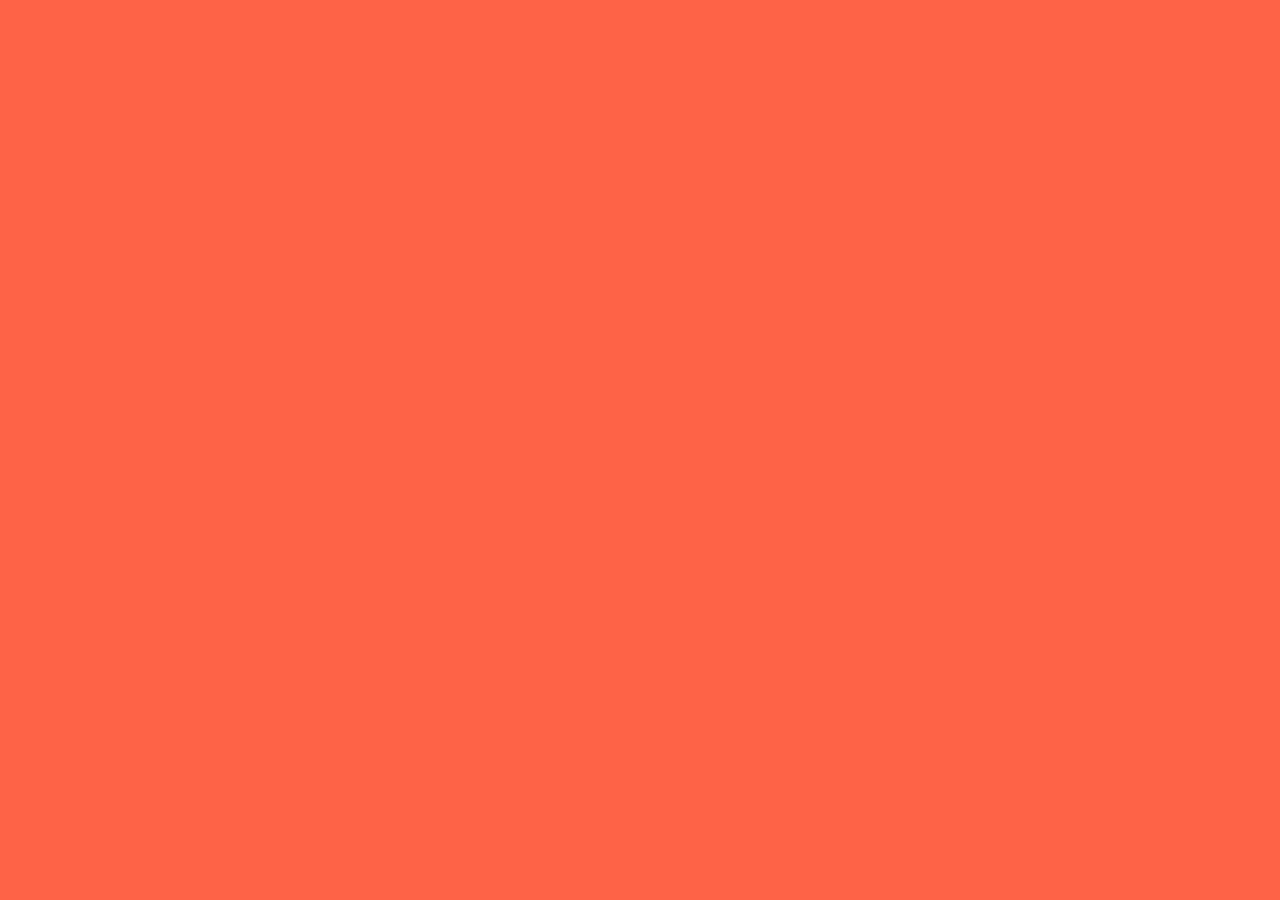
==== index.html @ a18ad2c3 "최초 프로젝트 시작" ====
<!DOCTYPE html>
<html lang="en">
  <head>
    <meta charset="UTF-8" />
    <meta name="viewport" content="width=device-width, initial-scale=1.0" />
    <link rel="stylesheet" href="./css/variable.css" />
    <link rel="stylesheet" href="./css/category.css" />
    <title>daily up</title>
  </head>
  <body></body>
  <script src="./js/index.js"></script>
</html>
---- css/variable.css ----
:root {
    --main-bg-color: tomato;
}
---- css/category.css ----
body {
    background-color: var(--main-bg-color);
}
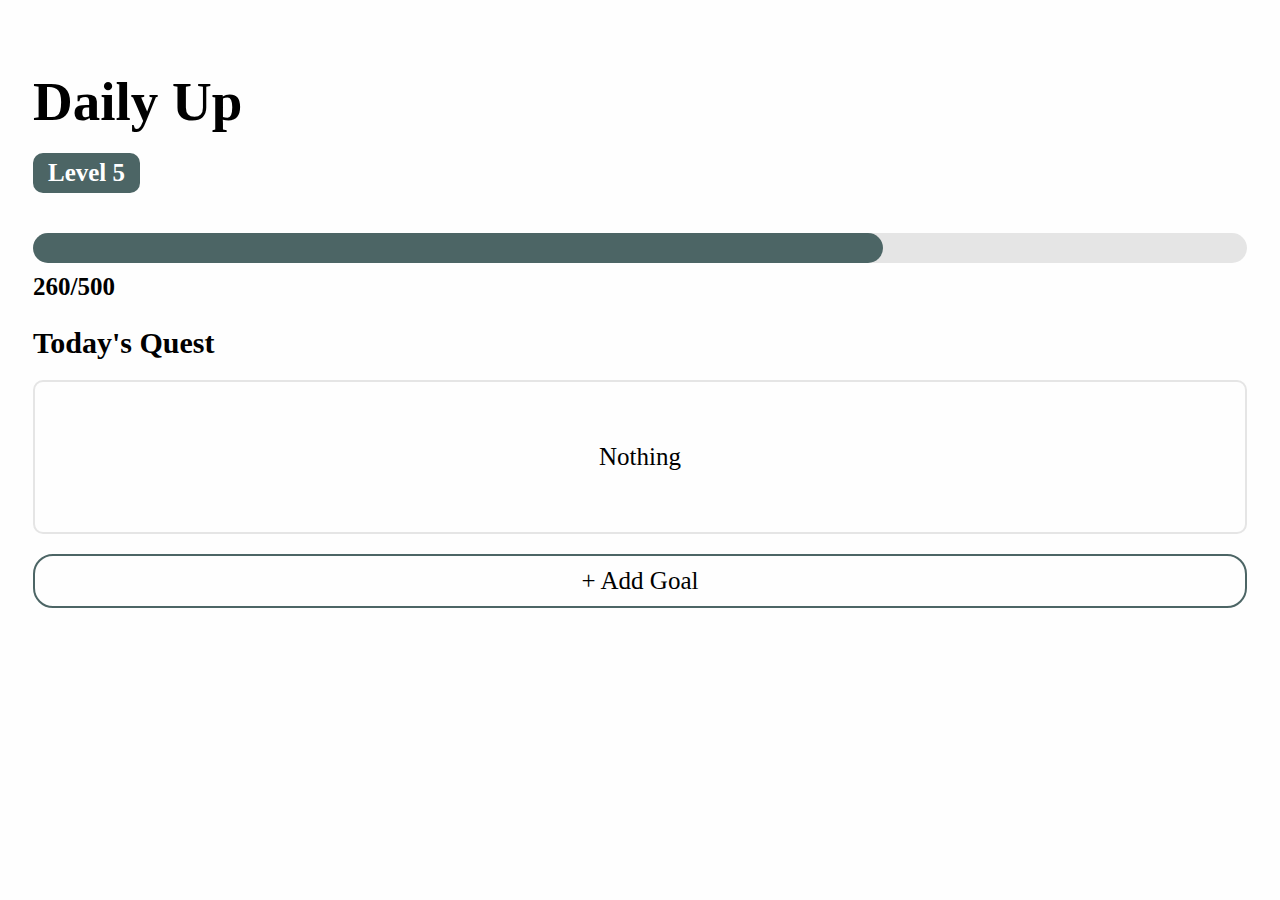
==== commit a8c88951: "메인 페이지 디자인 & Add Quest 페이지로 이동" ====
--- a/index.html
+++ b/index.html
@@ -4,9 +4,32 @@
     <meta charset="UTF-8" />
     <meta name="viewport" content="width=device-width, initial-scale=1.0" />
     <link rel="stylesheet" href="./css/variable.css" />
-    <link rel="stylesheet" href="./css/category.css" />
+    <link rel="stylesheet" href="./css/index.css" />
     <title>daily up</title>
   </head>
-  <body></body>
+  <body>
+    <div class="container">
+      <h1 class="title">Daily Up</h1>
+    </div>
+    <div class="container">
+      <div class="level font_25">Level 5</div>
+      <div class="experience__bar">
+        <div class="experience__fill"></div>
+      </div>
+      <div class="experience__text font_25">260/500</div>
+    </div>
+    <div class="container">
+      <h2 class="quest__title">Today's Quest</h2>
+      <div class="quest__box font_25">
+        <span>Nothing</span>
+      </div>
+      <button
+        class="quest__btn font_25"
+        onclick="location.href='./html/category.html'"
+      >
+        + Add Goal
+      </button>
+    </div>
+  </body>
   <script src="./js/index.js"></script>
 </html>
--- a/css/index.css
+++ b/css/index.css
@@ -0,0 +1,86 @@
+body {
+    padding:25px;
+    background-color: #FEFEFE;
+}
+
+.container {
+    padding:0px;
+    margin-bottom: 20px;
+    width:100%;
+}
+
+.title {
+    font-size: 55px; 
+    font-weight: 600;
+    margin-bottom: 0px;
+}
+
+.level{
+    display: inline-block;
+    padding:10px 15px;
+    background-color: #4C6565;
+    color:white;
+    margin-bottom:40px;
+    border-radius: 10px;
+    font-weight: 600;
+    line-height: 0.8;
+}
+
+.experience__bar{
+    background-color: #E5E5E5;
+    height: 30px;
+    width:100%;
+    border-radius: 40px;
+    margin-bottom: 10px;
+}
+
+.experience__fill {
+    background-color: #4C6565;
+    height: 30px;
+    width:70%;
+    border-radius: 40px;
+}
+
+.experience__text {
+    font-weight: 600;
+}
+
+.quest__title {
+    font-weight: 600;
+    font-size: 30px;
+    margin-bottom: 20px;
+}
+
+.quest__box {
+    border-radius: 10px;
+    height: 150px;
+    border: 2px #E5E5E5 solid;
+    margin-bottom: 20px;
+
+    display: flex;
+    justify-content: center;
+    align-items: center;
+}
+
+.quest__btn {
+    all:unset;
+    border:2px #4C6565 solid;
+    border-radius: 20px;
+    width: 100%;
+    text-align: center;
+    cursor: pointer;
+    box-sizing: border-box;
+    padding:15px;
+
+    line-height: 0.8;
+}
+
+.quest__btn:hover,
+:focus  {
+    background-color: #4C6565;
+    color:white;
+}
+
+.font_25 {
+    font-size: 25px;
+}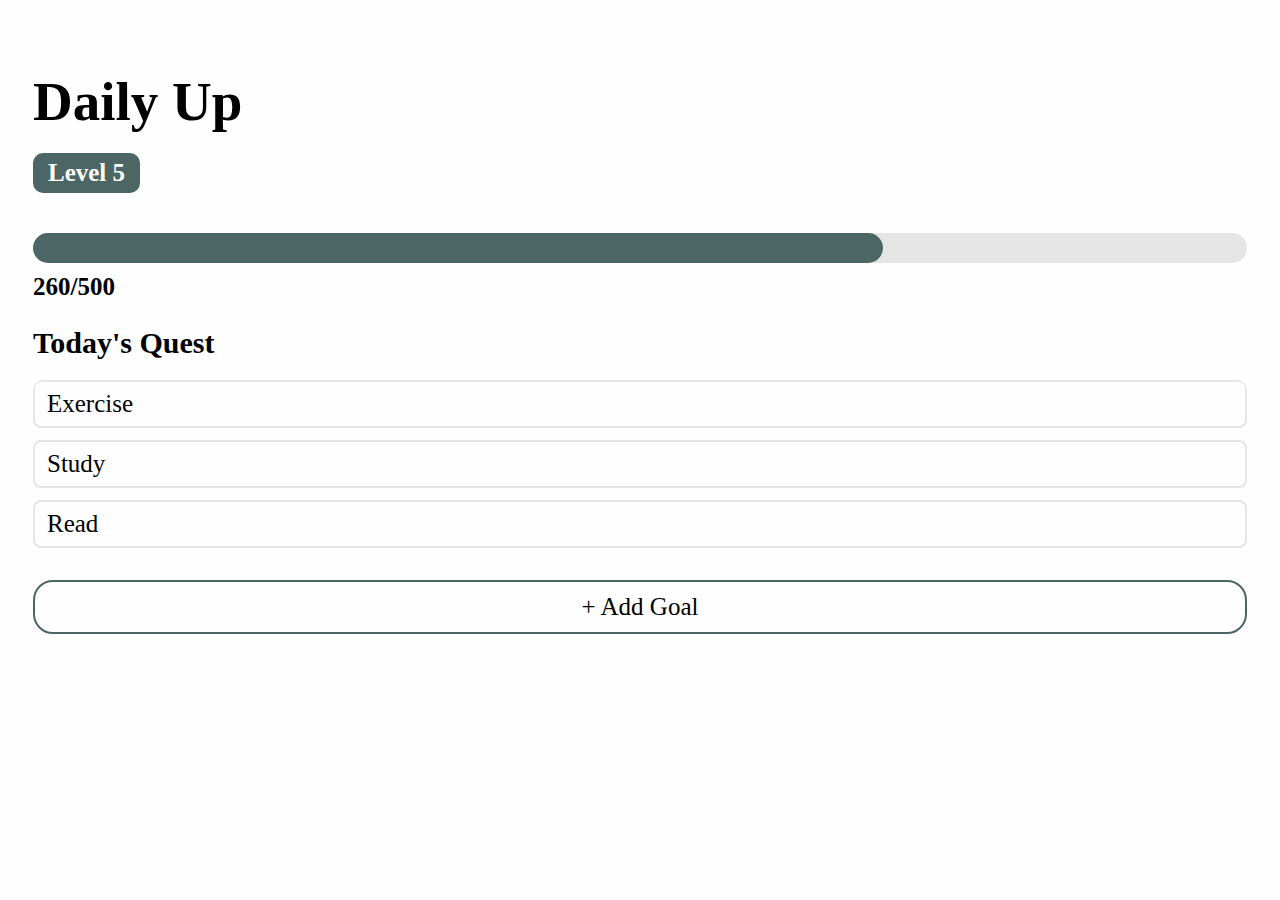
==== commit 603d4edd: "메인 화면 quest 카테고리 기능  추가 및 스크롤 기능 구현" ====
--- a/index.html
+++ b/index.html
@@ -21,7 +21,14 @@
     <div class="container">
       <h2 class="quest__title">Today's Quest</h2>
       <div class="quest__box font_25">
-        <span>Nothing</span>
+        <input type="checkbox" id="quest1" name="quest1" />
+        <label for="quest1">Exercise</label>
+        <input type="checkbox" id="quest2" name="quest2" />
+        <label for="quest2">Study</label>
+        <input type="checkbox" id="quest3" name="quest3" />
+        <label for="quest3">Read</label>
+        <input type="checkbox" id="quest4" name="quest4" />
+        <label for="quest4">Morning Routine</label>
       </div>
       <button
         class="quest__btn font_25"
--- a/css/index.css
+++ b/css/index.css
@@ -53,13 +53,41 @@
 
 .quest__box {
     border-radius: 10px;
-    height: 150px;
-    border: 2px #E5E5E5 solid;
     margin-bottom: 20px;
+    height:180px;
+    overflow: scroll;
+}
+
+.quest__box::-webkit-scrollbar{
+    display:none;
+}
+
+input[type="checkbox"] {
+    display: none;
+}
+
+.quest__box label {
+    border: 2px #E5E5E5 solid ;
+    border-radius: 8px;
+    line-height: 0.8;
+    padding:12px;
 
     display: flex;
-    justify-content: center;
+    justify-content: left;
     align-items: center;
+    margin-bottom: 12px;
+
+    font-size:25px;
+    font-weight: 500;
+    width: 100%;
+    box-sizing: border-box;
+}
+
+.quest__box input[type="checkbox"]:checked + label {
+    border:2px #4C6565 solid;
+    background-color: #4C6565;
+    color: white;
+    text-decoration: line-through;
 }
 
 .quest__btn {
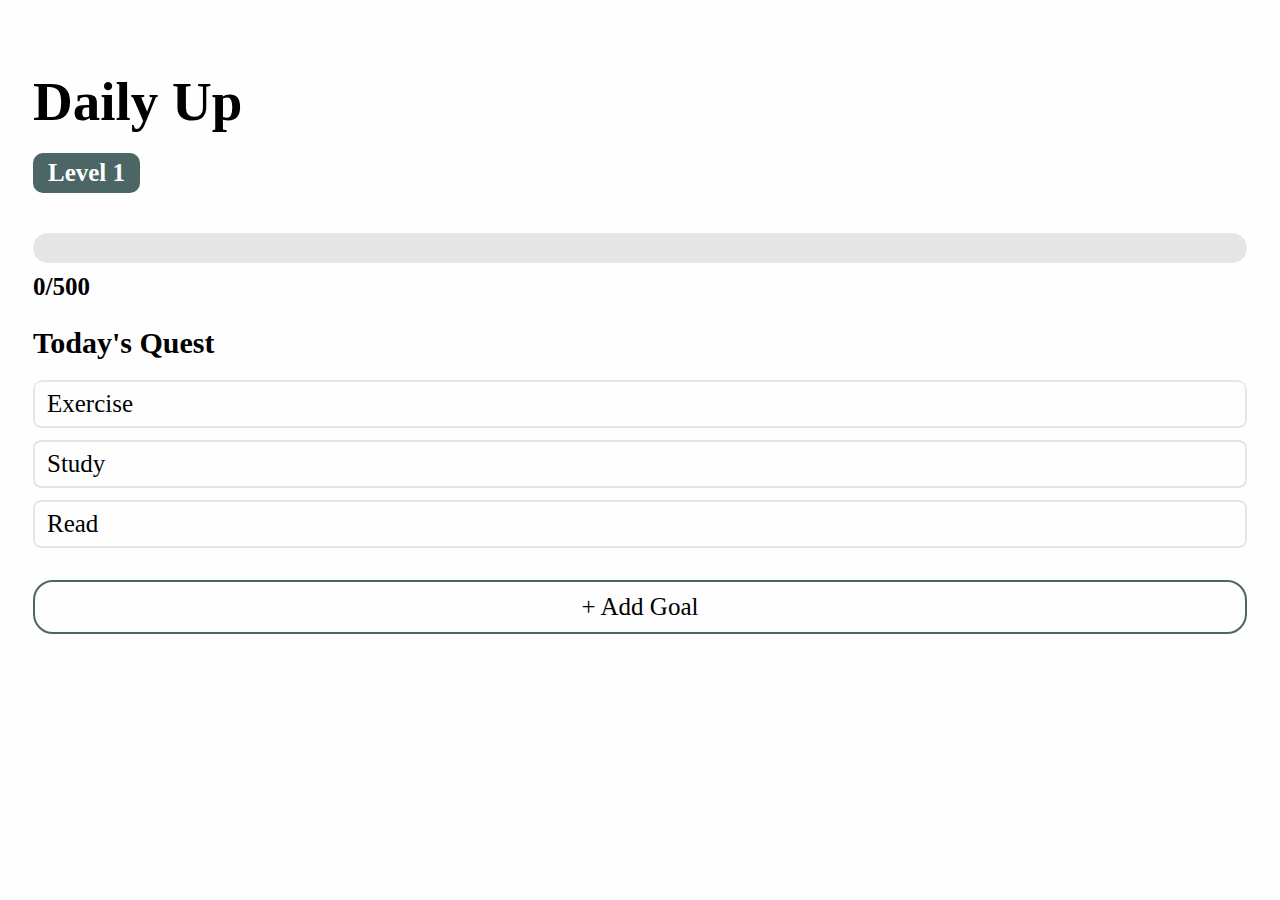
==== commit 6c8a3ed0: "경험치 증가 및 레벨 업 기능 구현" ====
--- a/index.html
+++ b/index.html
@@ -12,11 +12,11 @@
       <h1 class="title">Daily Up</h1>
     </div>
     <div class="container">
-      <div class="level font_25">Level 5</div>
+      <div class="level font_25">Level 1</div>
       <div class="experience__bar">
         <div class="experience__fill"></div>
       </div>
-      <div class="experience__text font_25">260/500</div>
+      <div class="experience__text font_25">0/500</div>
     </div>
     <div class="container">
       <h2 class="quest__title">Today's Quest</h2>
--- a/css/index.css
+++ b/css/index.css
@@ -37,7 +37,7 @@
 .experience__fill {
     background-color: #4C6565;
     height: 30px;
-    width:70%;
+    width:0;
     border-radius: 40px;
 }
 
